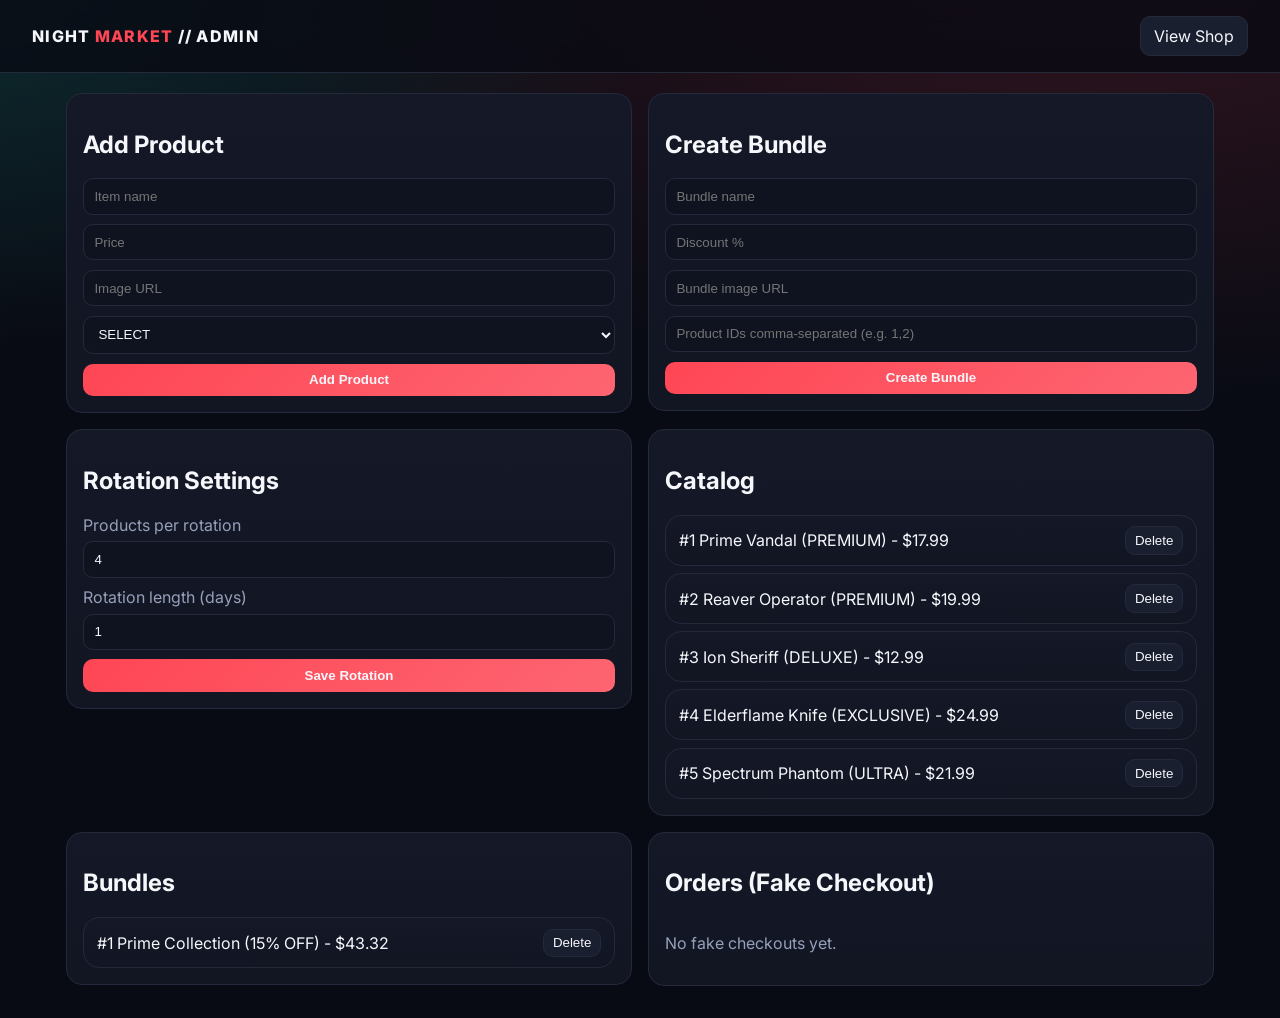
==== admin.html @ 10643667 "Build Valorant-style shop UI with admin panel and fake checkout" ====
<!doctype html>
<html lang="en">
  <head>
    <meta charset="UTF-8" />
    <meta name="viewport" content="width=device-width, initial-scale=1.0" />
    <title>Admin Panel // Night Market</title>
    <link rel="preconnect" href="https://fonts.googleapis.com">
    <link rel="preconnect" href="https://fonts.gstatic.com" crossorigin>
    <link href="https://fonts.googleapis.com/css2?family=Inter:wght@400;500;700;800&display=swap" rel="stylesheet">
    <link rel="stylesheet" href="./src/styles.css" />
  </head>
  <body data-page="admin">
    <header class="topbar">
      <div class="brand">NIGHT <span>MARKET</span> // ADMIN</div>
      <nav class="nav-actions">
        <a href="./index.html" class="ghost-btn">View Shop</a>
      </nav>
    </header>

    <main class="layout admin-layout">
      <section class="admin-card">
        <h2>Add Product</h2>
        <form id="productForm" class="form-grid">
          <input name="name" placeholder="Item name" required />
          <input name="price" type="number" step="0.01" min="0" placeholder="Price" required />
          <input name="image" placeholder="Image URL" required />
          <select name="rarity">
            <option>SELECT</option>
            <option>DELUXE</option>
            <option>PREMIUM</option>
            <option>EXCLUSIVE</option>
            <option>ULTRA</option>
          </select>
          <button class="cta-btn" type="submit">Add Product</button>
        </form>
      </section>

      <section class="admin-card">
        <h2>Create Bundle</h2>
        <form id="bundleForm" class="form-grid">
          <input name="name" placeholder="Bundle name" required />
          <input name="discount" type="number" min="0" max="90" placeholder="Discount %" required />
          <input name="image" placeholder="Bundle image URL" required />
          <input name="productIds" placeholder="Product IDs comma-separated (e.g. 1,2)" required />
          <button class="cta-btn" type="submit">Create Bundle</button>
        </form>
      </section>

      <section class="admin-card">
        <h2>Rotation Settings</h2>
        <form id="settingsForm" class="form-grid">
          <label class="inline-field">Products per rotation
            <input name="rotationSize" type="number" min="1" max="20" required />
          </label>
          <label class="inline-field">Rotation length (days)
            <input name="rotationDays" type="number" min="1" max="30" required />
          </label>
          <button class="cta-btn" type="submit">Save Rotation</button>
        </form>
      </section>

      <section class="admin-card">
        <h2>Catalog</h2>
        <div id="adminProductList" class="stack-list"></div>
      </section>

      <section class="admin-card">
        <h2>Bundles</h2>
        <div id="adminBundleList" class="stack-list"></div>
      </section>

      <section class="admin-card">
        <h2>Orders (Fake Checkout)</h2>
        <div id="adminOrders" class="stack-list"></div>
      </section>
    </main>

    <div id="toast" class="toast hidden"></div>
    <script type="module" src="./src/main.js"></script>
  </body>
</html>
---- src/styles.css ----
:root {
  --bg: #090b14;
  --card: #141827;
  --card2: #121522;
  --text: #f5f7fb;
  --muted: #96a0b8;
  --accent: #ff4655;
  --accent2: #28d9c2;
  --border: #24293c;
}

* { box-sizing: border-box; }
body {
  margin: 0;
  font-family: Inter, system-ui, -apple-system, Segoe UI, Roboto, sans-serif;
  background:
    radial-gradient(900px 500px at 85% -10%, #ff465530, transparent),
    radial-gradient(800px 400px at -10% -5%, #28d9c230, transparent),
    var(--bg);
  color: var(--text);
  min-height: 100vh;
}

.topbar {
  position: sticky;
  top: 0;
  z-index: 5;
  backdrop-filter: blur(12px);
  background: #090b14c9;
  border-bottom: 1px solid var(--border);
  display: flex;
  justify-content: space-between;
  align-items: center;
  padding: 1rem 2rem;
}

.brand { font-weight: 800; letter-spacing: .08em; }
.brand span { color: var(--accent); }

.layout {
  max-width: 1180px;
  margin: 1.25rem auto 2rem;
  padding: 0 1rem;
  display: grid;
  gap: 1rem;
}

.hero-card,
.admin-card,
.product-card,
.bundle-card,
.cart-drawer,
.stack-row {
  border: 1px solid var(--border);
  background: linear-gradient(180deg, var(--card), var(--card2));
  border-radius: 16px;
}

.hero-card { padding: 1.5rem; }
.eyebrow { color: var(--accent2); margin: 0; font-size: .78rem; letter-spacing: .12em; }
.subtle { color: var(--muted); }
.tiny { font-size: .75rem; }
.price { font-size: 1.35rem; font-weight: 700; margin: .25rem 0 0; }

.section-head { margin-top: .35rem; }
.grid-section h2 { margin: .5rem 0; }

.bundle-grid,
.product-grid {
  display: grid;
  grid-template-columns: repeat(auto-fit, minmax(230px, 1fr));
  gap: .9rem;
}

.product-card,
.bundle-card { overflow: hidden; }
.product-card img,
.bundle-card img { width: 100%; height: 180px; object-fit: cover; display: block; }
.product-card .meta,
.bundle-card .meta { padding: .9rem; }

.nav-actions { display: flex; gap: .6rem; align-items: center; }
button, .ghost-btn, .cta-btn {
  border: 1px solid var(--border);
  background: #1a1f30;
  color: var(--text);
  border-radius: 10px;
  padding: .55rem .8rem;
  text-decoration: none;
  cursor: pointer;
}
.ghost-btn:hover { border-color: var(--accent2); }
.cta-btn {
  background: linear-gradient(135deg, var(--accent), #fd6571);
  border: none;
  font-weight: 700;
}
.cta-btn:hover { filter: brightness(1.08); }
.w-full { width: 100%; }
.icon-btn { padding: .35rem .55rem; }

.cart-drawer {
  position: fixed;
  right: 1rem;
  top: 5rem;
  width: min(390px, calc(100% - 2rem));
  max-height: calc(100vh - 6rem);
  display: grid;
  grid-template-rows: auto 1fr auto;
}
.drawer-head {
  display: flex;
  justify-content: space-between;
  align-items: center;
  padding: .9rem 1rem;
  border-bottom: 1px solid var(--border);
}
.cart-items { padding: .6rem 1rem; overflow-y: auto; }
.cart-row {
  display: flex;
  justify-content: space-between;
  gap: .7rem;
  border-bottom: 1px dashed var(--border);
  padding: .65rem 0;
}
.row-gap { display: grid; justify-items: end; gap: .25rem; }
.cart-footer { padding: .8rem 1rem; border-top: 1px solid var(--border); }
.row-between { display: flex; justify-content: space-between; margin-bottom: .6rem; }

.admin-layout { grid-template-columns: 1fr 1fr; align-items: start; }
.admin-card { padding: 1rem; }
.form-grid { display: grid; gap: .6rem; }
.form-grid input,
.form-grid select {
  width: 100%;
  background: #0f1320;
  border: 1px solid var(--border);
  border-radius: 10px;
  color: var(--text);
  padding: .6rem .65rem;
}
.inline-field { display: grid; gap: .4rem; color: var(--muted); }
.stack-list { display: grid; gap: .45rem; }
.stack-row { padding: .65rem .8rem; display: flex; justify-content: space-between; align-items: center; gap: .8rem; }
.stack-col { display: grid; justify-content: start; }

.toast {
  position: fixed;
  left: 50%;
  bottom: 1.5rem;
  transform: translateX(-50%);
  background: #141a2be9;
  border: 1px solid #334;
  border-radius: 999px;
  padding: .6rem .9rem;
}
.hidden { display: none !important; }

@media (max-width: 880px) {
  .admin-layout { grid-template-columns: 1fr; }
}
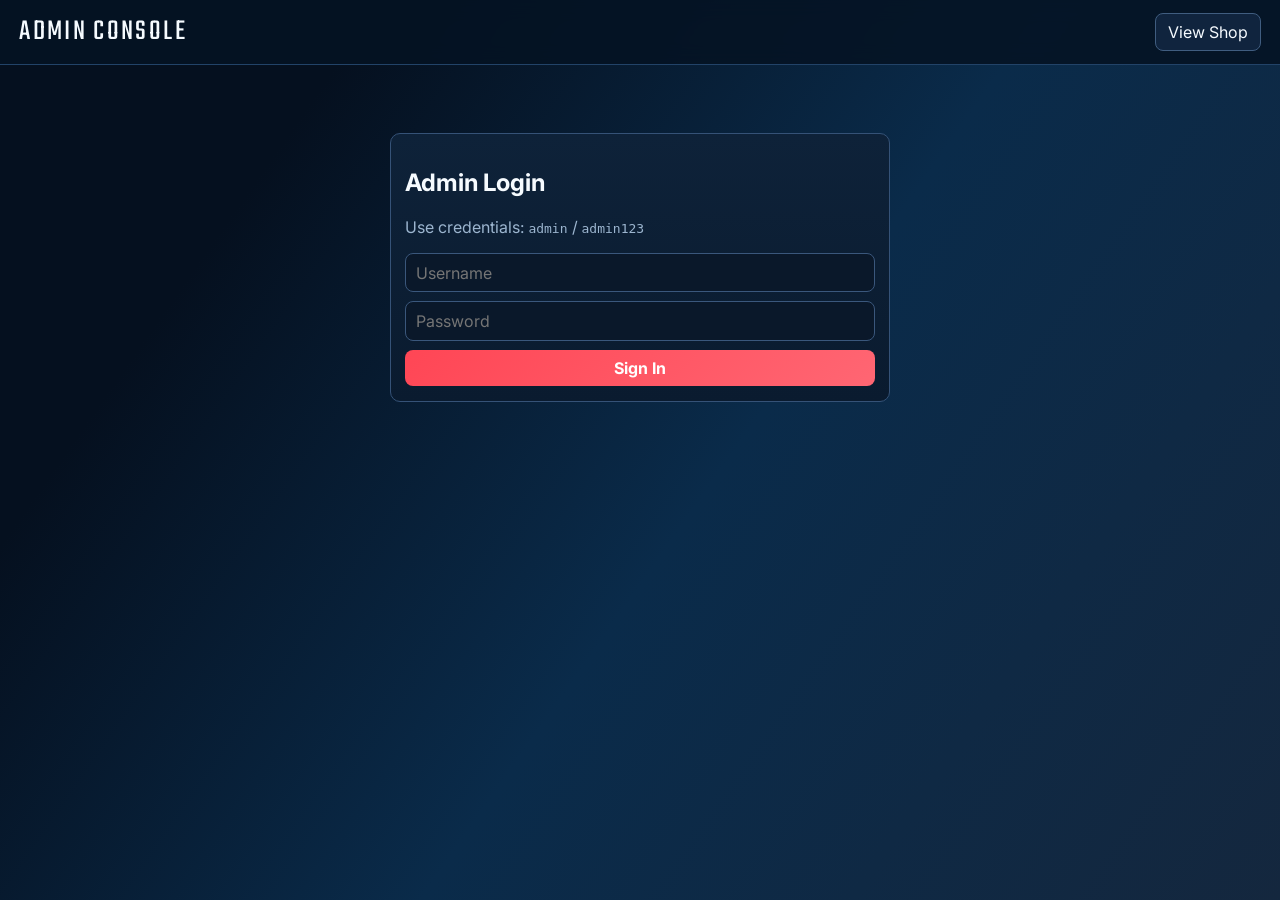
==== commit b37a4bda: "Upgrade store UI with Valorant-like layout, VP wallet checkout, and admin login" ====
--- a/admin.html
+++ b/admin.html
@@ -4,74 +4,92 @@
     <meta charset="UTF-8" />
     <meta name="viewport" content="width=device-width, initial-scale=1.0" />
     <title>Admin Panel // Night Market</title>
-    <link rel="preconnect" href="https://fonts.googleapis.com">
-    <link rel="preconnect" href="https://fonts.gstatic.com" crossorigin>
-    <link href="https://fonts.googleapis.com/css2?family=Inter:wght@400;500;700;800&display=swap" rel="stylesheet">
+    <link rel="preconnect" href="https://fonts.googleapis.com" />
+    <link rel="preconnect" href="https://fonts.gstatic.com" crossorigin />
+    <link
+      href="https://fonts.googleapis.com/css2?family=Inter:wght@400;500;700;800&family=Teko:wght@500;700&display=swap"
+      rel="stylesheet"
+    />
     <link rel="stylesheet" href="./src/styles.css" />
   </head>
   <body data-page="admin">
     <header class="topbar">
-      <div class="brand">NIGHT <span>MARKET</span> // ADMIN</div>
+      <div class="brand">ADMIN CONSOLE</div>
       <nav class="nav-actions">
         <a href="./index.html" class="ghost-btn">View Shop</a>
+        <button id="logoutAdmin" class="ghost-btn hidden">Logout</button>
       </nav>
     </header>
 
-    <main class="layout admin-layout">
-      <section class="admin-card">
-        <h2>Add Product</h2>
-        <form id="productForm" class="form-grid">
-          <input name="name" placeholder="Item name" required />
-          <input name="price" type="number" step="0.01" min="0" placeholder="Price" required />
-          <input name="image" placeholder="Image URL" required />
-          <select name="rarity">
-            <option>SELECT</option>
-            <option>DELUXE</option>
-            <option>PREMIUM</option>
-            <option>EXCLUSIVE</option>
-            <option>ULTRA</option>
-          </select>
-          <button class="cta-btn" type="submit">Add Product</button>
+    <main class="layout">
+      <section id="adminLoginCard" class="admin-card login-card">
+        <h2>Admin Login</h2>
+        <p class="subtle">Use credentials: <code>admin</code> / <code>admin123</code></p>
+        <form id="adminLoginForm" class="form-grid">
+          <input name="username" placeholder="Username" required />
+          <input name="password" type="password" placeholder="Password" required />
+          <button class="cta-btn" type="submit">Sign In</button>
         </form>
       </section>
 
-      <section class="admin-card">
-        <h2>Create Bundle</h2>
-        <form id="bundleForm" class="form-grid">
-          <input name="name" placeholder="Bundle name" required />
-          <input name="discount" type="number" min="0" max="90" placeholder="Discount %" required />
-          <input name="image" placeholder="Bundle image URL" required />
-          <input name="productIds" placeholder="Product IDs comma-separated (e.g. 1,2)" required />
-          <button class="cta-btn" type="submit">Create Bundle</button>
-        </form>
-      </section>
+      <section id="adminApp" class="admin-layout hidden">
+        <section class="admin-card">
+          <h2>Add Product</h2>
+          <form id="productForm" class="form-grid">
+            <input name="name" placeholder="Item name" required />
+            <input name="price" type="number" step="1" min="0" placeholder="Price in VP" required />
+            <input name="image" placeholder="Transparent PNG URL" required />
+            <select name="rarity">
+              <option>SELECT</option>
+              <option>DELUXE</option>
+              <option>PREMIUM</option>
+              <option>EXCLUSIVE</option>
+              <option>ULTRA</option>
+            </select>
+            <button class="cta-btn" type="submit">Add Product</button>
+          </form>
+        </section>
 
-      <section class="admin-card">
-        <h2>Rotation Settings</h2>
-        <form id="settingsForm" class="form-grid">
-          <label class="inline-field">Products per rotation
-            <input name="rotationSize" type="number" min="1" max="20" required />
-          </label>
-          <label class="inline-field">Rotation length (days)
-            <input name="rotationDays" type="number" min="1" max="30" required />
-          </label>
-          <button class="cta-btn" type="submit">Save Rotation</button>
-        </form>
-      </section>
+        <section class="admin-card">
+          <h2>Create Bundle</h2>
+          <form id="bundleForm" class="form-grid">
+            <input name="name" placeholder="Bundle name" required />
+            <input name="discount" type="number" min="0" max="90" placeholder="Discount %" required />
+            <input name="image" placeholder="Bundle banner URL" required />
+            <input name="productIds" placeholder="Product IDs comma-separated (e.g. 1,2)" required />
+            <button class="cta-btn" type="submit">Create Bundle</button>
+          </form>
+        </section>
 
-      <section class="admin-card">
-        <h2>Catalog</h2>
-        <div id="adminProductList" class="stack-list"></div>
-      </section>
+        <section class="admin-card">
+          <h2>Rotation Settings</h2>
+          <form id="settingsForm" class="form-grid">
+            <label class="inline-field"
+              >Products per rotation
+              <input name="rotationSize" type="number" min="1" max="20" required />
+            </label>
+            <label class="inline-field"
+              >Rotation length (days)
+              <input name="rotationDays" type="number" min="1" max="30" required />
+            </label>
+            <button class="cta-btn" type="submit">Save Rotation</button>
+          </form>
+        </section>
 
-      <section class="admin-card">
-        <h2>Bundles</h2>
-        <div id="adminBundleList" class="stack-list"></div>
-      </section>
+        <section class="admin-card">
+          <h2>Catalog</h2>
+          <div id="adminProductList" class="stack-list"></div>
+        </section>
 
-      <section class="admin-card">
-        <h2>Orders (Fake Checkout)</h2>
-        <div id="adminOrders" class="stack-list"></div>
+        <section class="admin-card">
+          <h2>Bundles</h2>
+          <div id="adminBundleList" class="stack-list"></div>
+        </section>
+
+        <section class="admin-card">
+          <h2>Orders (Fake Checkout)</h2>
+          <div id="adminOrders" class="stack-list"></div>
+        </section>
       </section>
     </main>
 
--- a/src/styles.css
+++ b/src/styles.css
@@ -1,161 +1,274 @@
 :root {
-  --bg: #090b14;
-  --card: #141827;
-  --card2: #121522;
-  --text: #f5f7fb;
-  --muted: #96a0b8;
+  --bg: #061327;
+  --bg2: #091d36;
+  --card: #10233d;
+  --border: #33567f;
+  --text: #f6fbff;
+  --muted: #9cb5cf;
   --accent: #ff4655;
-  --accent2: #28d9c2;
-  --border: #24293c;
+  --teal: #36d6d0;
 }
 
 * { box-sizing: border-box; }
 body {
   margin: 0;
-  font-family: Inter, system-ui, -apple-system, Segoe UI, Roboto, sans-serif;
-  background:
-    radial-gradient(900px 500px at 85% -10%, #ff465530, transparent),
-    radial-gradient(800px 400px at -10% -5%, #28d9c230, transparent),
-    var(--bg);
+  font-family: Inter, system-ui, sans-serif;
   color: var(--text);
   min-height: 100vh;
+  background:
+    linear-gradient(125deg, #05101f 20%, #0a2b4a 55%, #14273e 100%),
+    radial-gradient(1100px 560px at 84% 8%, #ff465527 10%, transparent 65%);
 }
 
 .topbar {
   position: sticky;
   top: 0;
-  z-index: 5;
-  backdrop-filter: blur(12px);
-  background: #090b14c9;
-  border-bottom: 1px solid var(--border);
-  display: flex;
-  justify-content: space-between;
-  align-items: center;
-  padding: 1rem 2rem;
-}
-
-.brand { font-weight: 800; letter-spacing: .08em; }
-.brand span { color: var(--accent); }
-
-.layout {
-  max-width: 1180px;
-  margin: 1.25rem auto 2rem;
-  padding: 0 1rem;
-  display: grid;
+  z-index: 10;
+  border-bottom: 1px solid #224368;
+  padding: 0.7rem 1.2rem;
+  background: #051323dd;
+  display: flex;
+  justify-content: space-between;
+  align-items: center;
+  backdrop-filter: blur(10px);
+}
+.brand-row { display: flex; align-items: center; gap: 0.9rem; }
+.ghost-link { color: var(--muted); text-decoration: none; font-weight: 600; }
+.brand {
+  font-family: Teko, sans-serif;
+  letter-spacing: 0.08em;
+  font-size: 1.85rem;
+}
+
+.layout { max-width: 1280px; margin: 0 auto; padding: 1.2rem; }
+
+.featured-banner {
+  border: 1px solid var(--border);
+  background:
+    linear-gradient(90deg, #091322f2 8%, #1a1340d9 60%, #2f1230d9 100%),
+    url("https://images.contentstack.io/v3/assets/bltb6530b271fddd0b1/blta2ff0fe34b2fd5e6/67f7eb009f852f26510f3fd4/vct25-stage1-article-cover.png") center/cover;
+  border-radius: 10px;
+  min-height: 300px;
+  display: grid;
+  grid-template-columns: 330px 1fr;
   gap: 1rem;
-}
-
-.hero-card,
-.admin-card,
-.product-card,
-.bundle-card,
-.cart-drawer,
-.stack-row {
-  border: 1px solid var(--border);
-  background: linear-gradient(180deg, var(--card), var(--card2));
-  border-radius: 16px;
-}
-
-.hero-card { padding: 1.5rem; }
-.eyebrow { color: var(--accent2); margin: 0; font-size: .78rem; letter-spacing: .12em; }
+  padding: 1.2rem;
+}
+.banner-copy h1 { margin: 0.25rem 0 0.5rem; font-size: 2.1rem; line-height: 1; }
+.eyebrow { margin: 0; color: #b5f3ed; letter-spacing: .1em; font-size: 0.78rem; }
 .subtle { color: var(--muted); }
-.tiny { font-size: .75rem; }
-.price { font-size: 1.35rem; font-weight: 700; margin: .25rem 0 0; }
-
-.section-head { margin-top: .35rem; }
-.grid-section h2 { margin: .5rem 0; }
-
-.bundle-grid,
-.product-grid {
-  display: grid;
-  grid-template-columns: repeat(auto-fit, minmax(230px, 1fr));
-  gap: .9rem;
-}
-
-.product-card,
-.bundle-card { overflow: hidden; }
-.product-card img,
-.bundle-card img { width: 100%; height: 180px; object-fit: cover; display: block; }
-.product-card .meta,
-.bundle-card .meta { padding: .9rem; }
-
-.nav-actions { display: flex; gap: .6rem; align-items: center; }
-button, .ghost-btn, .cta-btn {
-  border: 1px solid var(--border);
-  background: #1a1f30;
+.banner-price-row { display: flex; align-items: center; gap: 0.7rem; margin-top: 1rem; }
+
+.banner-guns {
+  display: grid;
+  grid-template-columns: repeat(4, minmax(100px, 1fr));
+  align-items: end;
+  gap: 0.6rem;
+}
+.banner-weapon {
+  text-align: center;
+  border: 1px solid #2e3d5a;
+  background: #0a1c34c8;
+  border-radius: 8px;
+  padding: .55rem .4rem;
+}
+.banner-weapon img {
+  width: 100%;
+  max-height: 90px;
+  object-fit: contain;
+  filter: drop-shadow(0 8px 14px #0009);
+}
+.banner-weapon small { color: #ccd9e8; font-size: 0.65rem; }
+
+.offers-head {
+  margin-top: 1rem;
+  margin-bottom: 0.7rem;
+  display: flex;
+  align-items: center;
+  justify-content: space-between;
+  border-top: 1px solid #2b4e75;
+  padding-top: 0.7rem;
+}
+.offers-head h2 { margin: 0; font-family: Teko, sans-serif; letter-spacing: .07em; font-size: 2rem; }
+
+.offer-grid {
+  display: grid;
+  grid-template-columns: repeat(4, minmax(190px, 1fr));
+  gap: 0.75rem;
+}
+.offer-card {
+  border: 1px solid #37537a;
+  background: linear-gradient(180deg, #13243c, #0c1a2d);
+  min-height: 200px;
+  display: grid;
+  grid-template-rows: 1fr auto;
+}
+.offer-asset-wrap {
+  display: grid;
+  place-items: center;
+  padding: 0.8rem;
+  background: linear-gradient(140deg, #122033, #1d2f44);
+}
+.offer-asset {
+  width: 100%;
+  height: 95px;
+  object-fit: contain;
+  filter: drop-shadow(0 10px 16px #0009);
+}
+.offer-meta {
+  display: flex;
+  justify-content: space-between;
+  align-items: center;
+  gap: 0.5rem;
+  padding: 0.55rem 0.65rem;
+  border-top: 1px solid #2e4a6a;
+  font-size: 0.87rem;
+}
+.offer-buy {
+  border: 1px solid #5d7695;
+  background: #09192d;
+  color: #fff;
+  padding: .35rem .55rem;
+  cursor: pointer;
+}
+.offer-buy:hover { border-color: var(--teal); }
+
+.rarity-premium .offer-asset-wrap { background: linear-gradient(145deg, #17233c, #23335a); }
+.rarity-exclusive .offer-asset-wrap { background: linear-gradient(145deg, #2f1e16, #513826); }
+.rarity-ultra .offer-asset-wrap { background: linear-gradient(145deg, #2e1839, #4b2465); }
+
+button,
+.ghost-btn,
+.cta-btn,
+select,
+input {
+  border-radius: 8px;
+  border: 1px solid #405d80;
+  font: inherit;
+}
+.ghost-btn {
   color: var(--text);
-  border-radius: 10px;
-  padding: .55rem .8rem;
   text-decoration: none;
-  cursor: pointer;
-}
-.ghost-btn:hover { border-color: var(--accent2); }
+  padding: 0.5rem 0.75rem;
+  background: #10243e;
+}
 .cta-btn {
-  background: linear-gradient(135deg, var(--accent), #fd6571);
+  background: linear-gradient(135deg, #ff4655, #ff6673);
+  color: #fff;
   border: none;
   font-weight: 700;
+  padding: 0.52rem 0.82rem;
+  cursor: pointer;
 }
 .cta-btn:hover { filter: brightness(1.08); }
-.w-full { width: 100%; }
-.icon-btn { padding: .35rem .55rem; }
+
+.nav-actions { display: flex; align-items: center; gap: 0.5rem; }
+.vp-pill {
+  background: #0f1e30;
+  border: 1px solid #4a678e;
+  padding: 0.4rem 0.66rem;
+  border-radius: 999px;
+  font-size: 0.9rem;
+}
+.vp-pill.large { font-size: 1rem; }
 
 .cart-drawer {
   position: fixed;
-  right: 1rem;
-  top: 5rem;
-  width: min(390px, calc(100% - 2rem));
-  max-height: calc(100vh - 6rem);
-  display: grid;
-  grid-template-rows: auto 1fr auto;
+  top: 4.3rem;
+  right: 0.8rem;
+  width: min(430px, calc(100vw - 1.6rem));
+  max-height: calc(100vh - 5rem);
+  display: grid;
+  grid-template-rows: auto auto 1fr auto;
+  border: 1px solid #4b6688;
+  background: #08182ce8;
+  backdrop-filter: blur(10px);
 }
 .drawer-head {
   display: flex;
   justify-content: space-between;
   align-items: center;
-  padding: .9rem 1rem;
-  border-bottom: 1px solid var(--border);
-}
-.cart-items { padding: .6rem 1rem; overflow-y: auto; }
+  padding: .75rem 0.9rem;
+  border-bottom: 1px solid #2e4c6f;
+}
+.icon-btn {
+  padding: .35rem .5rem;
+  color: #fff;
+  background: #132843;
+  cursor: pointer;
+}
+.wallet-box { border-bottom: 1px solid #2e4c6f; padding: .8rem .9rem; }
+.wallet-row { display: grid; grid-template-columns: 1fr 1fr auto; gap: .4rem; }
+
+.cart-items { overflow-y: auto; padding: .2rem .9rem .6rem; }
 .cart-row {
-  display: flex;
-  justify-content: space-between;
-  gap: .7rem;
-  border-bottom: 1px dashed var(--border);
-  padding: .65rem 0;
+  border-bottom: 1px dashed #325170;
+  display: flex;
+  justify-content: space-between;
+  gap: .6rem;
+  padding: .62rem 0;
 }
 .row-gap { display: grid; justify-items: end; gap: .25rem; }
-.cart-footer { padding: .8rem 1rem; border-top: 1px solid var(--border); }
-.row-between { display: flex; justify-content: space-between; margin-bottom: .6rem; }
-
-.admin-layout { grid-template-columns: 1fr 1fr; align-items: start; }
-.admin-card { padding: 1rem; }
-.form-grid { display: grid; gap: .6rem; }
+
+.cart-footer { padding: .7rem .9rem; border-top: 1px solid #2e4c6f; }
+.inline-field { display: grid; gap: .35rem; color: var(--muted); }
+.row-between { display: flex; justify-content: space-between; margin: .6rem 0; }
+.w-full { width: 100%; }
+.tiny { font-size: .74rem; }
+
+.admin-layout {
+  display: grid;
+  grid-template-columns: repeat(2, minmax(300px, 1fr));
+  gap: 0.75rem;
+}
+.admin-card {
+  border: 1px solid #355277;
+  background: linear-gradient(180deg, #0e2239, #0a1b2f);
+  border-radius: 10px;
+  padding: 0.9rem;
+}
+.login-card { max-width: 500px; margin: 3rem auto 0; }
+.form-grid { display: grid; gap: .55rem; }
 .form-grid input,
-.form-grid select {
-  width: 100%;
-  background: #0f1320;
-  border: 1px solid var(--border);
-  border-radius: 10px;
-  color: var(--text);
-  padding: .6rem .65rem;
-}
-.inline-field { display: grid; gap: .4rem; color: var(--muted); }
+.form-grid select,
+.cart-footer select,
+.wallet-row select {
+  background: #0a182a;
+  color: #fff;
+  border: 1px solid #3a577c;
+  padding: .55rem .62rem;
+}
 .stack-list { display: grid; gap: .45rem; }
-.stack-row { padding: .65rem .8rem; display: flex; justify-content: space-between; align-items: center; gap: .8rem; }
+.stack-row {
+  border: 1px solid #35547b;
+  padding: .55rem .65rem;
+  background: #0b1b2f;
+  border-radius: 8px;
+  display: flex;
+  justify-content: space-between;
+  align-items: center;
+  gap: 0.6rem;
+}
 .stack-col { display: grid; justify-content: start; }
 
 .toast {
   position: fixed;
   left: 50%;
-  bottom: 1.5rem;
+  bottom: 1rem;
   transform: translateX(-50%);
-  background: #141a2be9;
-  border: 1px solid #334;
+  background: #101f32;
+  border: 1px solid #3e5775;
+  padding: .5rem .85rem;
   border-radius: 999px;
-  padding: .6rem .9rem;
 }
 .hidden { display: none !important; }
 
-@media (max-width: 880px) {
+@media (max-width: 1080px) {
+  .featured-banner { grid-template-columns: 1fr; }
+  .offer-grid { grid-template-columns: repeat(2, minmax(190px, 1fr)); }
   .admin-layout { grid-template-columns: 1fr; }
 }
+@media (max-width: 600px) {
+  .offer-grid { grid-template-columns: 1fr; }
+  .wallet-row { grid-template-columns: 1fr; }
+}
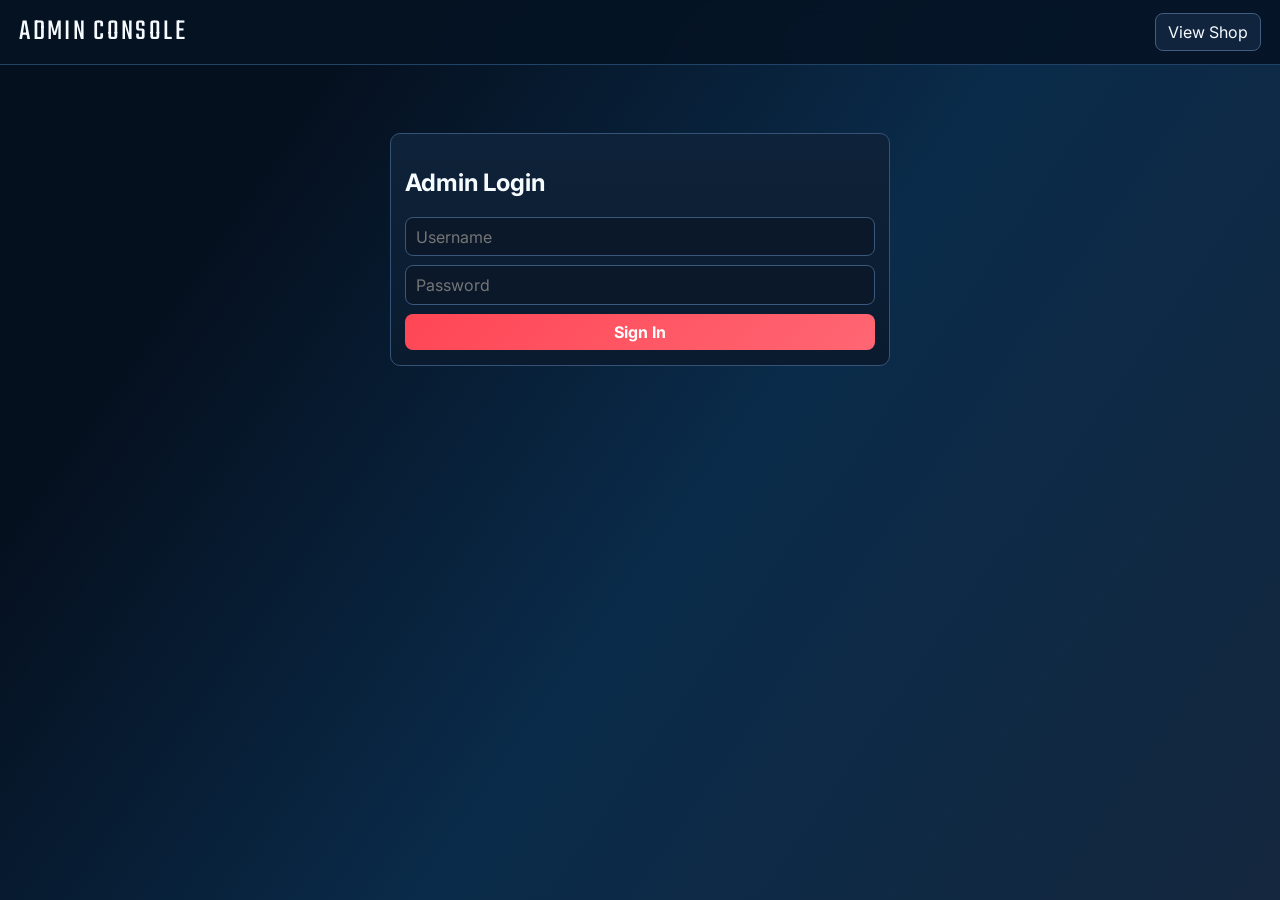
==== commit 3197ef07: "Enhance store with timers, inspect modal, animated UI, VP refresh controls, and richer SQL seeds" ====
--- a/admin.html
+++ b/admin.html
@@ -24,7 +24,6 @@
     <main class="layout">
       <section id="adminLoginCard" class="admin-card login-card">
         <h2>Admin Login</h2>
-        <p class="subtle">Use credentials: <code>admin</code> / <code>admin123</code></p>
         <form id="adminLoginForm" class="form-grid">
           <input name="username" placeholder="Username" required />
           <input name="password" type="password" placeholder="Password" required />
@@ -34,11 +33,21 @@
 
       <section id="adminApp" class="admin-layout hidden">
         <section class="admin-card">
+          <h2>Shop Controls</h2>
+          <p class="subtle">Refresh Shop: <img src="./src/vp-logo.svg" alt="VP" class="inline-vp"/> 25 • Refresh Bundle: <img src="./src/vp-logo.svg" alt="VP" class="inline-vp"/> 40</p>
+          <div class="button-row">
+            <button id="forceShopRefresh" class="ghost-btn">Force Shop Refresh</button>
+            <button id="forceBundleRefresh" class="ghost-btn">Force Bundle Refresh</button>
+          </div>
+        </section>
+
+        <section class="admin-card">
           <h2>Add Product</h2>
           <form id="productForm" class="form-grid">
             <input name="name" placeholder="Item name" required />
             <input name="price" type="number" step="1" min="0" placeholder="Price in VP" required />
             <input name="image" placeholder="Transparent PNG URL" required />
+            <input name="video" placeholder="Upgrade video URL (optional)" />
             <select name="rarity">
               <option>SELECT</option>
               <option>DELUXE</option>
@@ -51,26 +60,28 @@
         </section>
 
         <section class="admin-card">
-          <h2>Create Bundle</h2>
+          <h2>Create / Update Bundle</h2>
           <form id="bundleForm" class="form-grid">
+            <input name="bundleId" placeholder="Bundle ID (blank to create)" />
             <input name="name" placeholder="Bundle name" required />
             <input name="discount" type="number" min="0" max="90" placeholder="Discount %" required />
             <input name="image" placeholder="Bundle banner URL" required />
-            <input name="productIds" placeholder="Product IDs comma-separated (e.g. 1,2)" required />
-            <button class="cta-btn" type="submit">Create Bundle</button>
+            <input name="productIds" placeholder="Product IDs comma-separated (e.g. 1,2,3)" required />
+            <button class="cta-btn" type="submit">Save Bundle</button>
           </form>
         </section>
 
         <section class="admin-card">
           <h2>Rotation Settings</h2>
           <form id="settingsForm" class="form-grid">
-            <label class="inline-field"
-              >Products per rotation
+            <label class="inline-field">Products per rotation
               <input name="rotationSize" type="number" min="1" max="20" required />
             </label>
-            <label class="inline-field"
-              >Rotation length (days)
-              <input name="rotationDays" type="number" min="1" max="30" required />
+            <label class="inline-field">Rotation length (hours)
+              <input name="rotationHours" type="number" min="1" max="72" required />
+            </label>
+            <label class="inline-field">Bundle refresh interval (hours)
+              <input name="bundleRefreshHours" type="number" min="1" max="72" required />
             </label>
             <button class="cta-btn" type="submit">Save Rotation</button>
           </form>
@@ -87,7 +98,7 @@
         </section>
 
         <section class="admin-card">
-          <h2>Orders (Fake Checkout)</h2>
+          <h2>Transactions</h2>
           <div id="adminOrders" class="stack-list"></div>
         </section>
       </section>
--- a/src/styles.css
+++ b/src/styles.css
@@ -1,6 +1,5 @@
 :root {
   --bg: #061327;
-  --bg2: #091d36;
   --card: #10233d;
   --border: #33567f;
   --text: #f6fbff;
@@ -23,7 +22,7 @@
 .topbar {
   position: sticky;
   top: 0;
-  z-index: 10;
+  z-index: 20;
   border-bottom: 1px solid #224368;
   padding: 0.7rem 1.2rem;
   background: #051323dd;
@@ -34,12 +33,7 @@
 }
 .brand-row { display: flex; align-items: center; gap: 0.9rem; }
 .ghost-link { color: var(--muted); text-decoration: none; font-weight: 600; }
-.brand {
-  font-family: Teko, sans-serif;
-  letter-spacing: 0.08em;
-  font-size: 1.85rem;
-}
-
+.brand { font-family: Teko, sans-serif; letter-spacing: .08em; font-size: 1.85rem; }
 .layout { max-width: 1280px; margin: 0 auto; padding: 1.2rem; }
 
 .featured-banner {
@@ -48,23 +42,20 @@
     linear-gradient(90deg, #091322f2 8%, #1a1340d9 60%, #2f1230d9 100%),
     url("https://images.contentstack.io/v3/assets/bltb6530b271fddd0b1/blta2ff0fe34b2fd5e6/67f7eb009f852f26510f3fd4/vct25-stage1-article-cover.png") center/cover;
   border-radius: 10px;
-  min-height: 300px;
+  min-height: 320px;
   display: grid;
   grid-template-columns: 330px 1fr;
   gap: 1rem;
   padding: 1.2rem;
 }
-.banner-copy h1 { margin: 0.25rem 0 0.5rem; font-size: 2.1rem; line-height: 1; }
-.eyebrow { margin: 0; color: #b5f3ed; letter-spacing: .1em; font-size: 0.78rem; }
+
+.banner-copy h1 { margin: .25rem 0 .5rem; font-size: 2.1rem; line-height: 1; }
+.eyebrow { margin: 0; color: #b5f3ed; letter-spacing: .1em; font-size: .78rem; }
 .subtle { color: var(--muted); }
-.banner-price-row { display: flex; align-items: center; gap: 0.7rem; margin-top: 1rem; }
-
-.banner-guns {
-  display: grid;
-  grid-template-columns: repeat(4, minmax(100px, 1fr));
-  align-items: end;
-  gap: 0.6rem;
-}
+.timer-label { margin-top: .4rem; }
+
+.banner-price-row { display: flex; align-items: center; gap: .7rem; margin-top: 1rem; }
+.banner-guns { display: grid; grid-template-columns: repeat(4, minmax(100px, 1fr)); align-items: end; gap: .6rem; }
 .banner-weapon {
   text-align: center;
   border: 1px solid #2e3d5a;
@@ -74,74 +65,60 @@
 }
 .banner-weapon img {
   width: 100%;
-  max-height: 90px;
+  max-height: 95px;
   object-fit: contain;
   filter: drop-shadow(0 8px 14px #0009);
 }
-.banner-weapon small { color: #ccd9e8; font-size: 0.65rem; }
+.banner-weapon small { color: #ccd9e8; font-size: .65rem; }
 
 .offers-head {
   margin-top: 1rem;
-  margin-bottom: 0.7rem;
+  margin-bottom: .7rem;
   display: flex;
   align-items: center;
   justify-content: space-between;
   border-top: 1px solid #2b4e75;
-  padding-top: 0.7rem;
+  padding-top: .7rem;
 }
 .offers-head h2 { margin: 0; font-family: Teko, sans-serif; letter-spacing: .07em; font-size: 2rem; }
-
-.offer-grid {
-  display: grid;
-  grid-template-columns: repeat(4, minmax(190px, 1fr));
-  gap: 0.75rem;
-}
+.timer-wrap { text-align: right; }
+
+.offer-grid { display: grid; grid-template-columns: repeat(4, minmax(190px, 1fr)); gap: .75rem; }
 .offer-card {
   border: 1px solid #37537a;
   background: linear-gradient(180deg, #13243c, #0c1a2d);
-  min-height: 200px;
+  min-height: 220px;
   display: grid;
   grid-template-rows: 1fr auto;
-}
+  transition: transform .25s ease, box-shadow .25s ease;
+}
+.offer-card:hover { transform: translateY(-4px); box-shadow: 0 12px 30px #0006; }
 .offer-asset-wrap {
   display: grid;
   place-items: center;
-  padding: 0.8rem;
+  padding: .8rem;
   background: linear-gradient(140deg, #122033, #1d2f44);
-}
-.offer-asset {
-  width: 100%;
-  height: 95px;
-  object-fit: contain;
-  filter: drop-shadow(0 10px 16px #0009);
-}
+  cursor: pointer;
+}
+.offer-asset { width: 100%; height: 95px; object-fit: contain; filter: drop-shadow(0 10px 16px #0009); }
 .offer-meta {
   display: flex;
   justify-content: space-between;
   align-items: center;
-  gap: 0.5rem;
-  padding: 0.55rem 0.65rem;
+  gap: .5rem;
+  padding: .55rem .65rem;
   border-top: 1px solid #2e4a6a;
-  font-size: 0.87rem;
-}
-.offer-buy {
-  border: 1px solid #5d7695;
-  background: #09192d;
-  color: #fff;
-  padding: .35rem .55rem;
-  cursor: pointer;
-}
-.offer-buy:hover { border-color: var(--teal); }
+  font-size: .87rem;
+}
+.offer-actions { display: flex; gap: .35rem; }
+.offer-buy { display: inline-flex; align-items: center; gap: .25rem; }
+.offer-buy img { width: 14px; height: 14px; }
 
 .rarity-premium .offer-asset-wrap { background: linear-gradient(145deg, #17233c, #23335a); }
 .rarity-exclusive .offer-asset-wrap { background: linear-gradient(145deg, #2f1e16, #513826); }
 .rarity-ultra .offer-asset-wrap { background: linear-gradient(145deg, #2e1839, #4b2465); }
 
-button,
-.ghost-btn,
-.cta-btn,
-select,
-input {
+button, .ghost-btn, .cta-btn, select, input {
   border-radius: 8px;
   border: 1px solid #405d80;
   font: inherit;
@@ -149,58 +126,60 @@
 .ghost-btn {
   color: var(--text);
   text-decoration: none;
-  padding: 0.5rem 0.75rem;
+  padding: .5rem .75rem;
   background: #10243e;
-}
+  cursor: pointer;
+}
+.ghost-btn:hover { border-color: var(--teal); }
 .cta-btn {
   background: linear-gradient(135deg, #ff4655, #ff6673);
   color: #fff;
   border: none;
   font-weight: 700;
-  padding: 0.52rem 0.82rem;
+  padding: .52rem .82rem;
   cursor: pointer;
 }
-.cta-btn:hover { filter: brightness(1.08); }
-
-.nav-actions { display: flex; align-items: center; gap: 0.5rem; }
+
+.nav-actions { display: flex; align-items: center; gap: .5rem; }
 .vp-pill {
   background: #0f1e30;
   border: 1px solid #4a678e;
-  padding: 0.4rem 0.66rem;
+  padding: .4rem .66rem;
   border-radius: 999px;
-  font-size: 0.9rem;
-}
+  display: inline-flex;
+  align-items: center;
+  gap: .35rem;
+}
+.vp-pill img { width: 16px; height: 16px; }
 .vp-pill.large { font-size: 1rem; }
+.inline-vp { width: 14px; vertical-align: middle; }
 
 .cart-drawer {
   position: fixed;
   top: 4.3rem;
-  right: 0.8rem;
-  width: min(430px, calc(100vw - 1.6rem));
+  right: .8rem;
+  width: min(470px, calc(100vw - 1.6rem));
   max-height: calc(100vh - 5rem);
   display: grid;
-  grid-template-rows: auto auto 1fr auto;
+  grid-template-rows: auto auto 1fr;
   border: 1px solid #4b6688;
   background: #08182ce8;
   backdrop-filter: blur(10px);
 }
-.drawer-head {
-  display: flex;
-  justify-content: space-between;
-  align-items: center;
-  padding: .75rem 0.9rem;
-  border-bottom: 1px solid #2e4c6f;
-}
-.icon-btn {
-  padding: .35rem .5rem;
-  color: #fff;
-  background: #132843;
-  cursor: pointer;
-}
-.wallet-box { border-bottom: 1px solid #2e4c6f; padding: .8rem .9rem; }
+.drawer-head { display: flex; justify-content: space-between; align-items: center; padding: .75rem .9rem; border-bottom: 1px solid #2e4c6f; }
+.icon-btn { padding: .35rem .5rem; color: #fff; background: #132843; cursor: pointer; }
+
+.checkout-tabs { display: grid; grid-template-columns: 1fr 1fr; gap: .4rem; padding: .6rem .8rem; }
+.tab-btn { background: #0d1e33; color: #fff; padding: .5rem; cursor: pointer; }
+.tab-btn.active { border-color: var(--teal); box-shadow: inset 0 0 0 1px var(--teal); }
+.panel { display: none; }
+.panel.active { display: block; }
+
+.wallet-box { border-top: 1px solid #2e4c6f; padding: .8rem .9rem; }
+.wallet-big { display: inline-flex; align-items: center; gap: .3rem; font-size: 1.5rem; margin: .4rem 0 .8rem; }
+.wallet-big img { width: 22px; }
 .wallet-row { display: grid; grid-template-columns: 1fr 1fr auto; gap: .4rem; }
-
-.cart-items { overflow-y: auto; padding: .2rem .9rem .6rem; }
+.cart-items { max-height: 270px; overflow-y: auto; padding: .2rem .9rem .6rem; }
 .cart-row {
   border-bottom: 1px dashed #325170;
   display: flex;
@@ -209,35 +188,45 @@
   padding: .62rem 0;
 }
 .row-gap { display: grid; justify-items: end; gap: .25rem; }
-
 .cart-footer { padding: .7rem .9rem; border-top: 1px solid #2e4c6f; }
 .inline-field { display: grid; gap: .35rem; color: var(--muted); }
 .row-between { display: flex; justify-content: space-between; margin: .6rem 0; }
 .w-full { width: 100%; }
-.tiny { font-size: .74rem; }
-
-.admin-layout {
-  display: grid;
-  grid-template-columns: repeat(2, minmax(300px, 1fr));
-  gap: 0.75rem;
-}
-.admin-card {
-  border: 1px solid #355277;
-  background: linear-gradient(180deg, #0e2239, #0a1b2f);
-  border-radius: 10px;
-  padding: 0.9rem;
-}
+
+.modal {
+  position: fixed;
+  inset: 0;
+  background: #000a;
+  display: grid;
+  place-items: center;
+  z-index: 30;
+}
+.modal-content {
+  width: min(960px, calc(100vw - 2rem));
+  background: #0b1b31;
+  border: 1px solid #3c5b80;
+  border-radius: 12px;
+  padding: 1rem;
+  position: relative;
+}
+.modal-close { position: absolute; right: .6rem; top: .6rem; }
+.inspect-main { display: grid; grid-template-columns: 1fr 1fr; gap: 1rem; align-items: center; }
+.inspect-main img { width: 100%; max-height: 180px; object-fit: contain; }
+.upgrade-list { display: flex; flex-wrap: wrap; gap: .45rem; margin-top: .75rem; }
+.active-upgrade { border-color: var(--teal); }
+.video-wrap video { width: 100%; border-radius: 8px; margin-top: .8rem; border: 1px solid #35557c; max-height: 320px; }
+
+.admin-layout { display: grid; grid-template-columns: repeat(2, minmax(300px, 1fr)); gap: .75rem; }
+.admin-card { border: 1px solid #355277; background: linear-gradient(180deg, #0e2239, #0a1b2f); border-radius: 10px; padding: .9rem; }
 .login-card { max-width: 500px; margin: 3rem auto 0; }
 .form-grid { display: grid; gap: .55rem; }
-.form-grid input,
-.form-grid select,
-.cart-footer select,
-.wallet-row select {
+.form-grid input, .form-grid select, .cart-footer select, .wallet-row select {
   background: #0a182a;
   color: #fff;
   border: 1px solid #3a577c;
   padding: .55rem .62rem;
 }
+.button-row { display: flex; gap: .5rem; flex-wrap: wrap; }
 .stack-list { display: grid; gap: .45rem; }
 .stack-row {
   border: 1px solid #35547b;
@@ -247,7 +236,7 @@
   display: flex;
   justify-content: space-between;
   align-items: center;
-  gap: 0.6rem;
+  gap: .6rem;
 }
 .stack-col { display: grid; justify-content: start; }
 
@@ -260,15 +249,26 @@
   border: 1px solid #3e5775;
   padding: .5rem .85rem;
   border-radius: 999px;
+  z-index: 40;
 }
 .hidden { display: none !important; }
+
+.fade-in { animation: fadeIn .5s ease; }
+.fade-in-up { animation: fadeUp .55s ease both; }
+.delay-1 { animation-delay: .12s; }
+.float-item { animation: float 3.8s ease-in-out infinite; }
+
+@keyframes fadeIn { from { opacity: 0; } to { opacity: 1; } }
+@keyframes fadeUp { from { opacity: 0; transform: translateY(8px);} to { opacity: 1; transform: translateY(0);} }
+@keyframes float { 0%, 100% { transform: translateY(0);} 50% { transform: translateY(-4px);} }
 
 @media (max-width: 1080px) {
   .featured-banner { grid-template-columns: 1fr; }
   .offer-grid { grid-template-columns: repeat(2, minmax(190px, 1fr)); }
   .admin-layout { grid-template-columns: 1fr; }
 }
-@media (max-width: 600px) {
+@media (max-width: 700px) {
   .offer-grid { grid-template-columns: 1fr; }
   .wallet-row { grid-template-columns: 1fr; }
-}
+  .inspect-main { grid-template-columns: 1fr; }
+}
